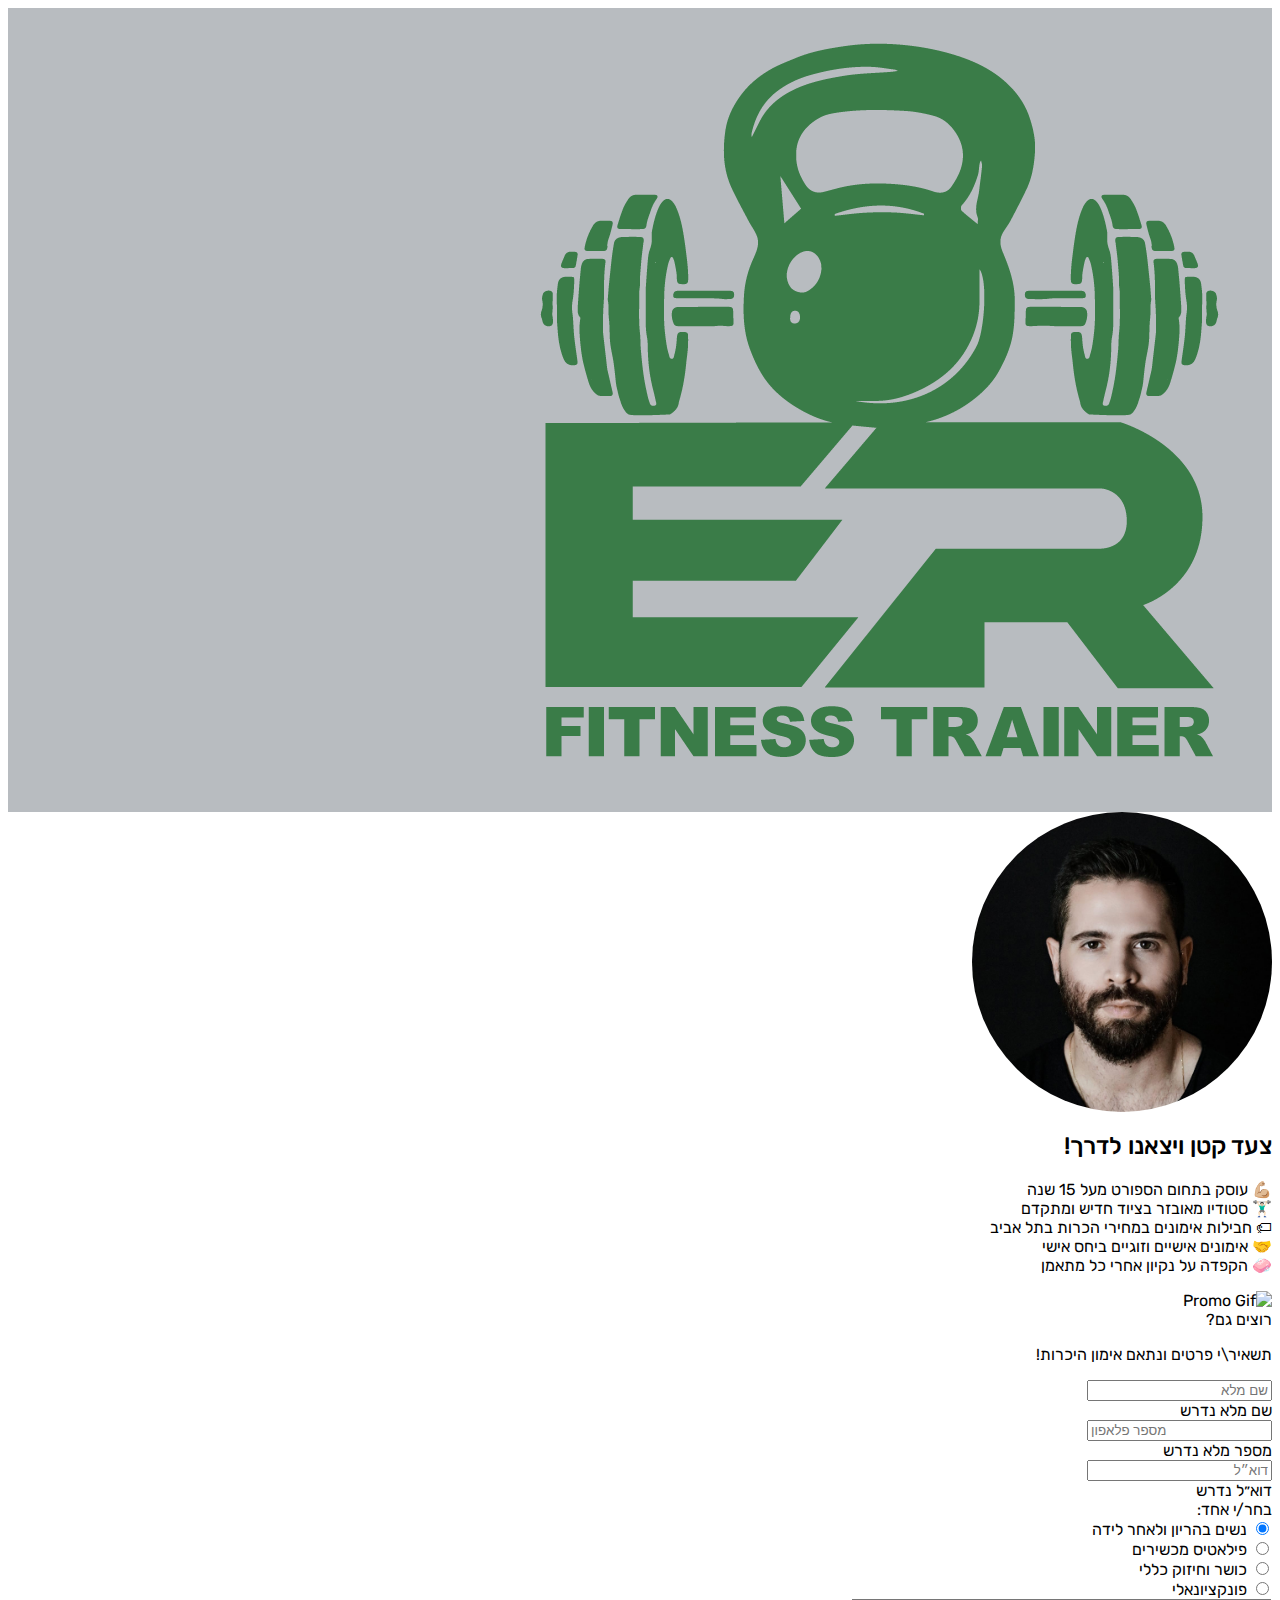
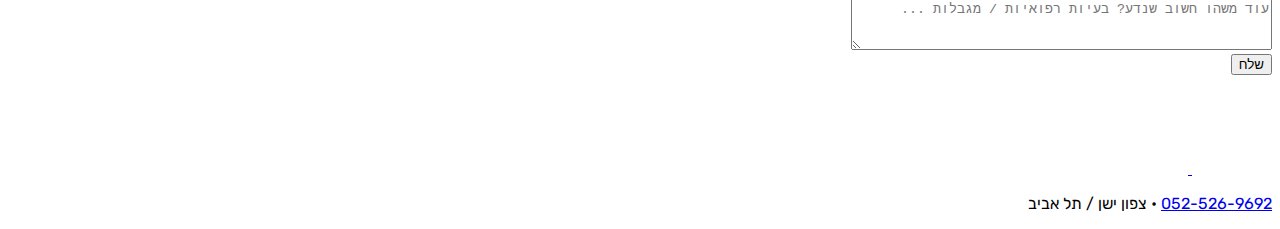
==== index.html @ 7b7f3a63 "Update" ====
<!doctype html>
<html lang="en" dir="rtl">

<head>
    <!-- Required meta tags -->
    <meta charset="utf-8">
    <meta name="viewport" content="width=device-width, initial-scale=1, shrink-to-fit=no">

    <!-- Bootstrap CSS -->
    <link rel="stylesheet" href="https://stackpath.bootstrapcdn.com/bootstrap/4.5.0/css/bootstrap.min.css"
        integrity="sha384-9aIt2nRpC12Uk9gS9baDl411NQApFmC26EwAOH8WgZl5MYYxFfc+NcPb1dKGj7Sk" crossorigin="anonymous">


    <!-- Custom CSS -->
    <link rel="stylesheet" href="css/custom.css">


    <!-- Google Fonts -->
    <link href="https://fonts.googleapis.com/css2?family=Rubik:wght@400;500&display=swap" rel="stylesheet">

    <!-- Global site tag (gtag.js) - Google Analytics -->
    <script async src="https://www.googletagmanager.com/gtag/js?id=UA-168075909-1"></script>
    <script>
        window.dataLayer = window.dataLayer || [];
        function gtag() { dataLayer.push(arguments); }
        gtag('js', new Date());

        gtag('config', 'UA-168075909-1');
    </script>

    <!-- Facebook Pixel Code -->
    <script>
        !function (f, b, e, v, n, t, s) {
            if (f.fbq) return; n = f.fbq = function () {
                n.callMethod ?
                    n.callMethod.apply(n, arguments) : n.queue.push(arguments)
            };
            if (!f._fbq) f._fbq = n; n.push = n; n.loaded = !0; n.version = '2.0';
            n.queue = []; t = b.createElement(e); t.async = !0;
            t.src = v; s = b.getElementsByTagName(e)[0];
            s.parentNode.insertBefore(t, s)
        }(window, document, 'script',
            'https://connect.facebook.net/en_US/fbevents.js');
        fbq('init', '248374906032521');
        fbq('track', 'PageView');
    </script>
    <noscript><img height="1" width="1" style="display:none"
            src="https://www.facebook.com/tr?id=248374906032521&ev=PageView&noscript=1" /></noscript>
    <!-- End Facebook Pixel Code -->



    <style>
        .bg-light-gray {
            background-color: rgb(184, 188, 192) !important;
        }
    </style>

    <title>Eldar Roth Fitness</title>
</head>

<body class="bg-secondary">

    <header class="bg-light-gray">
        <div class="container">
            <img src="img/Logo.png" alt="Logo" class="d-block mx-auto col-4 col-md-3 col-lg-3">
        </div>
    </header>

    <section class="mb-5">
        <!-- Basic Text -->
        <div class="container mt-5 text-center ">
            <div id="avatar" class="mx-auto my-3 shadow">
                <picture>
                    <img src="img/eldar_square.jpg" alt="Eldar">
                </picture>
            </div>

            <h2 class="text-white mb-4" style="font-weight: 500">צעד קטן ויצאנו לדרך!</h2>

        </div>

        <!-- Form Section -->

        <div class="container">
            <div class="mb-5 text-center text-light">
                <p>
                    💪🏼 עוסק בתחום הספורט מעל 15 שנה
                    <br />
                    🏋🏻‍♂️ סטודיו מאובזר בציוד חדיש ומתקדם
                    <br />
                    🏷 חבילות אימונים במחירי הכרות בתל אביב
                    <br />
                    🤝 אימונים אישיים וזוגיים ביחס אישי
                    <br />
                    🧼 הקפדה על נקיון אחרי כל מתאמן

                </p>
            </div>
        </div>



        <div class="container mb-5">
            <div class="video-container mx-auto">
                <div class="video-overlay"></div>
                <img src="img/promo.gif" alt="Promo Gif" class="img-fluid">
            </div>
        </div>

        <!-- <div class="container mb-3">
            <div class="video-container mx-auto">
                <div class="video-overlay"></div>
                <video muted autoplay loop>
                    <source src="img/promo.mp4" type="video/mp4">
                </video>
            </div>
        </div> -->

        <div class="container">
            <div class="text-center">

                <label class="btn btn-lg btn-danger" id="liked-button">רוצים גם?</label>

                <p class="mt-1 text-light">
                    תשאיר\י פרטים ונתאם
                    <!-- <label class="btn btn-danger" id="liked-button">בחצי מחיר!</label> -->
                    <label class="btn btn-danger text-white p-0 mt-1" id="liked-button">אימון היכרות!</label>
                </p>
            </div>
            <!-- Form -->
            <script type="text/javascript">var submitted = false;</script>
            <iframe name="hidden_iframe" id="hidden_iframe" style="display:none;" onload="if(submitted)  {}"></iframe>

            <form class="needs-validation mx-auto" novalidate name="contactform" id="contactform" enctype="text/plain"
                action="https://docs.google.com/forms/u/0/d/e/1FAIpQLSePoE7jJ5YDpMh3jZSKXUcZ0Lv846qV0DhsVUg01aslpEKmUA/formResponse?"
                target="hidden_iframe">


                <!-- Name Input -->
                <div class="form-row">
                    <div class="col-md-12 form-group">
                        <input class="form-control" id="entry.2050503941" name="entry.2050503941" placeholder="שם מלא"
                            type="text" required>
                        <div class="invalid-feedback">
                            שם מלא נדרש
                        </div>
                    </div>
                </div>

                <!-- Phone Number Input -->
                <div class="form-row">
                    <div class="col-md-12 form-group">
                        <input class="form-control" id="entry.878764942" name="entry.878764942"
                            placeholder="מספר פלאפון" type="tel" required>
                        <div class="invalid-feedback">
                            מספר מלא נדרש
                        </div>
                    </div>
                </div>

                <!-- Email Input -->
                <div class="form-row">
                    <div class="col-md-12 form-group">
                        <input class="form-control" id="entry.1030703572" name="entry.1030703572" placeholder="דוא״ל"
                            type="email" required>
                        <div class="invalid-feedback">
                            דוא״ל נדרש
                        </div>
                    </div>
                </div>



                <!-- Multiple Choice Questions -->
                <div class="text-light text-right my-1 mb-3">
                    <label>בחר/י אחד:</label>
                    <div class="form-check">
                        <input class="form-check-input" type="radio" name="entry.584848696" id="exampleRadios1"
                            value="נשים בהריון ולאחר לידה" checked>
                        <label class="form-check-label pr-4" for="entry.584848696">
                            נשים בהריון ולאחר לידה
                        </label>
                    </div>
                    <div class="form-check">
                        <input class="form-check-input" type="radio" name="entry.584848696" id="exampleRadios2"
                            value="פילאטיס מכשירים">
                        <label class="form-check-label pr-4" for="entry.584848696">
                            פילאטיס מכשירים
                        </label>
                    </div>
                    <div class="form-check">
                        <input class="form-check-input" type="radio" name="entry.584848696" id="exampleRadios2"
                            value="כושר וחיזוק כללי">
                        <label class="form-check-label pr-4" for="entry.584848696">
                            כושר וחיזוק כללי
                        </label>
                    </div>
                    <div class="form-check">
                        <input class="form-check-input" type="radio" name="entry.584848696" id="exampleRadios2"
                            value="פונקציונאלי">
                        <label class="form-check-label pr-4" for="entry.584848696">
                            פונקציונאלי
                        </label>
                    </div>
                </div>


                <!-- Comments Input -->
                <div class="form-row">
                    <div class="col-md-12 form-group">
                        <textarea class="form-control" id="entry.1548478431" name="entry.1548478431"
                            placeholder="עוד משהו חשוב שנדע? בעיות רפואיות / מגבלות ..." rows="3" cols="50"></textarea>

                    </div>
                </div>


                <!-- Submit Button -->
                <div class="row">
                    <div class="col-md-12 form-group mb-0 text-center">
                        <button class="btn btn-primary shadow" type="submit" id="submit-button">שלח
                        </button>
                    </div>
                </div>
            </form>

            <!-- Form Messages -->
            <div>
                <!-- Success Message -->
                <div class="text-center text-success mt-1" style="display: none;" id="form-message">
                    נשלח!
                </div>
            </div>
        </div>


    </section>
     

    <!-- End of Form Section -->



    <footer class="container">

        <!-- Social Logos -->
        <div class="row d-flex">
            <div class="mx-auto">
                <a href="https://www.facebook.com/Eldar-Roth-%D7%9E%D7%90%D7%9E%D7%9F-%D7%9B%D7%95%D7%A9%D7%A8-%D7%90%D7%99%D7%A9%D7%99-256737984974516/"
                    target="_blank">
                    <img src="img/facebook_icon.png" alt="Facebook icon" class="icon px-1">
                </a>
                <a href="https://www.instagram.com/eldaroth/" target="_blank">
                    <img src="img/instagram_icon.png" alt="Instagram Icon" class="icon px-1">
                </a>
            </div>
        </div>

        <div class="row mt-3">
            <p class="mx-auto text-light">
                <a style="text-decoration: underline;" class="text-light" href="tel:052-526-9692">052-526-9692</a> •
                צפון ישן / תל אביב
            </p>
        </div>

    </footer>




    <!-- Optional JavaScript -->
    <!-- jQuery first, then Popper.js, then Bootstrap JS -->
    <script src="https://code.jquery.com/jquery-3.2.1.min.js"></script>
    <script src="https://cdnjs.cloudflare.com/ajax/libs/popper.js/1.14.7/umd/popper.min.js"
        integrity="sha384-UO2eT0CpHqdSJQ6hJty5KVphtPhzWj9WO1clHTMGa3JDZwrnQq4sF86dIHNDz0W1"
        crossorigin="anonymous"></script>
    <script src="https://stackpath.bootstrapcdn.com/bootstrap/4.3.1/js/bootstrap.min.js"
        integrity="sha384-JjSmVgyd0p3pXB1rRibZUAYoIIy6OrQ6VrjIEaFf/nJGzIxFDsf4x0xIM+B07jRM"
        crossorigin="anonymous"></script>

    <!-- Custom Javascript -->
    <script src="js/form-validation.js"></script>

</body>

</html>
---- css/custom.css ----
body {
    font-family: 'Rubik', sans-serif;
}

.logo {
    width: 400px;
}

.text-pink {
    color: rgb(192, 35, 61);
}

#contactform {
    max-width: 400px;
}

.icon {
    width: 80px;
}

#avatar {
    width: 300px;
    height: 300px;
    border-radius: 50%;
    overflow: hidden;
    position: relative;
  }

  #avatar img {
    width: 100%;
    height: auto;
    overflow: hidden;
  }

  #liked-button:hover {
      cursor: auto;
  }
   

  .bg-light-gray {
      background-color: rgb(184, 188, 192) !important; 
  }


  /* Video related */

  video {
      position: relative;
      width: 100%;
  }
  .video-container {
      max-width: 600px;
      position: relative;
  }
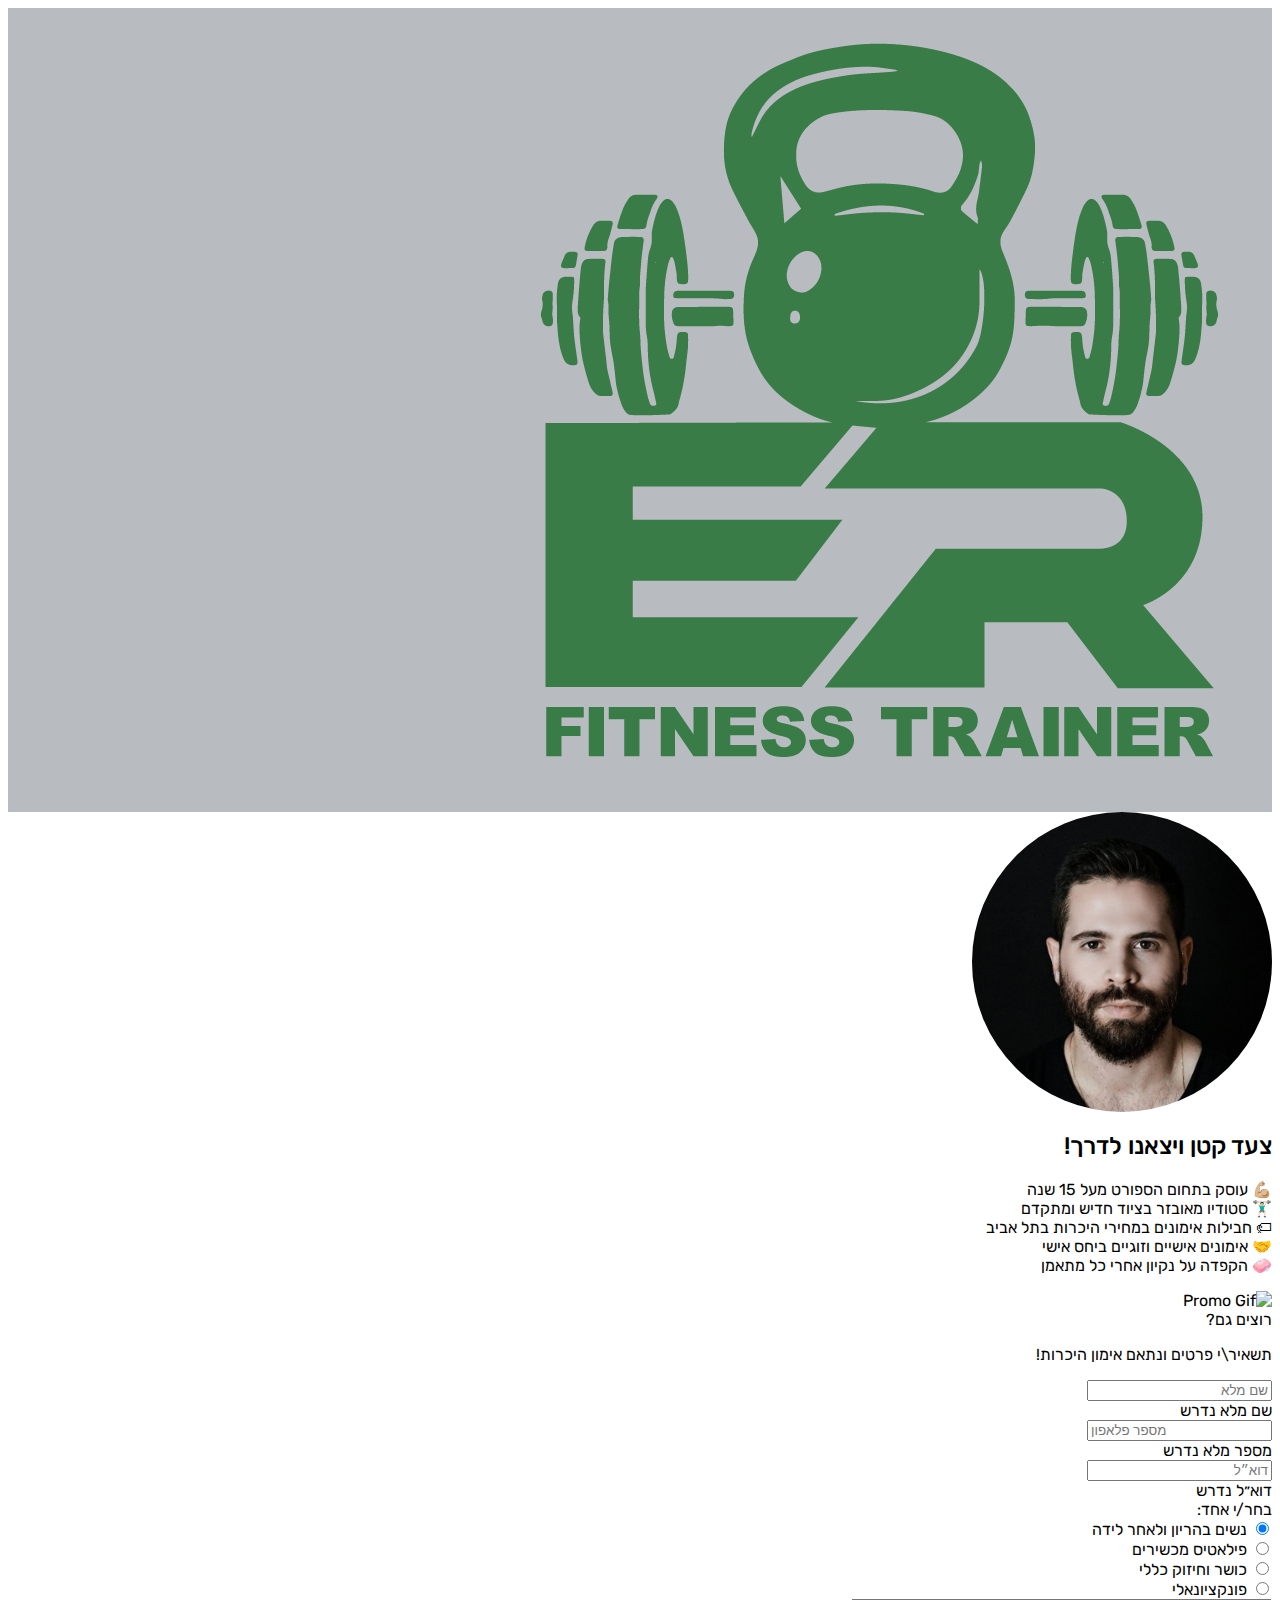
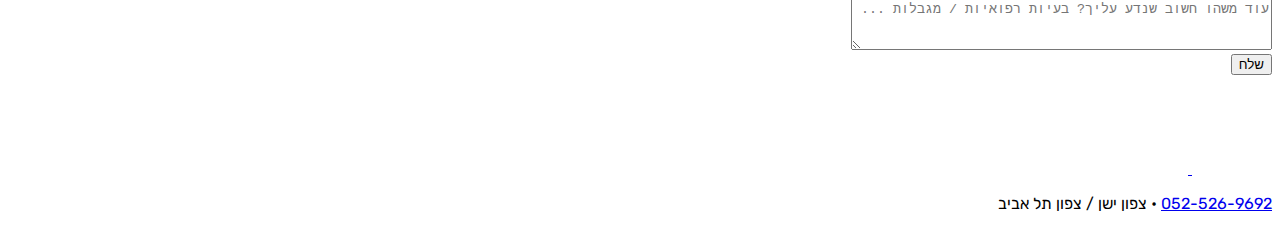
==== commit 5d1c961f: "Update index.html" ====
--- a/index.html
+++ b/index.html
@@ -89,7 +89,7 @@
                     <br />
                     🏋🏻‍♂️ סטודיו מאובזר בציוד חדיש ומתקדם
                     <br />
-                    🏷 חבילות אימונים במחירי הכרות בתל אביב
+                    🏷 חבילות אימונים במחירי היכרות בתל אביב
                     <br />
                     🤝 אימונים אישיים וזוגיים ביחס אישי
                     <br />
@@ -210,7 +210,8 @@
                 <div class="form-row">
                     <div class="col-md-12 form-group">
                         <textarea class="form-control" id="entry.1548478431" name="entry.1548478431"
-                            placeholder="עוד משהו חשוב שנדע? בעיות רפואיות / מגבלות ..." rows="3" cols="50"></textarea>
+                            placeholder="עוד משהו חשוב שנדע עליך? בעיות רפואיות / מגבלות ..." rows="3"
+                            cols="50"></textarea>
 
                     </div>
                 </div>
@@ -260,7 +261,7 @@
         <div class="row mt-3">
             <p class="mx-auto text-light">
                 <a style="text-decoration: underline;" class="text-light" href="tel:052-526-9692">052-526-9692</a> •
-                צפון ישן / תל אביב
+                צפון ישן / צפון תל אביב
             </p>
         </div>
 
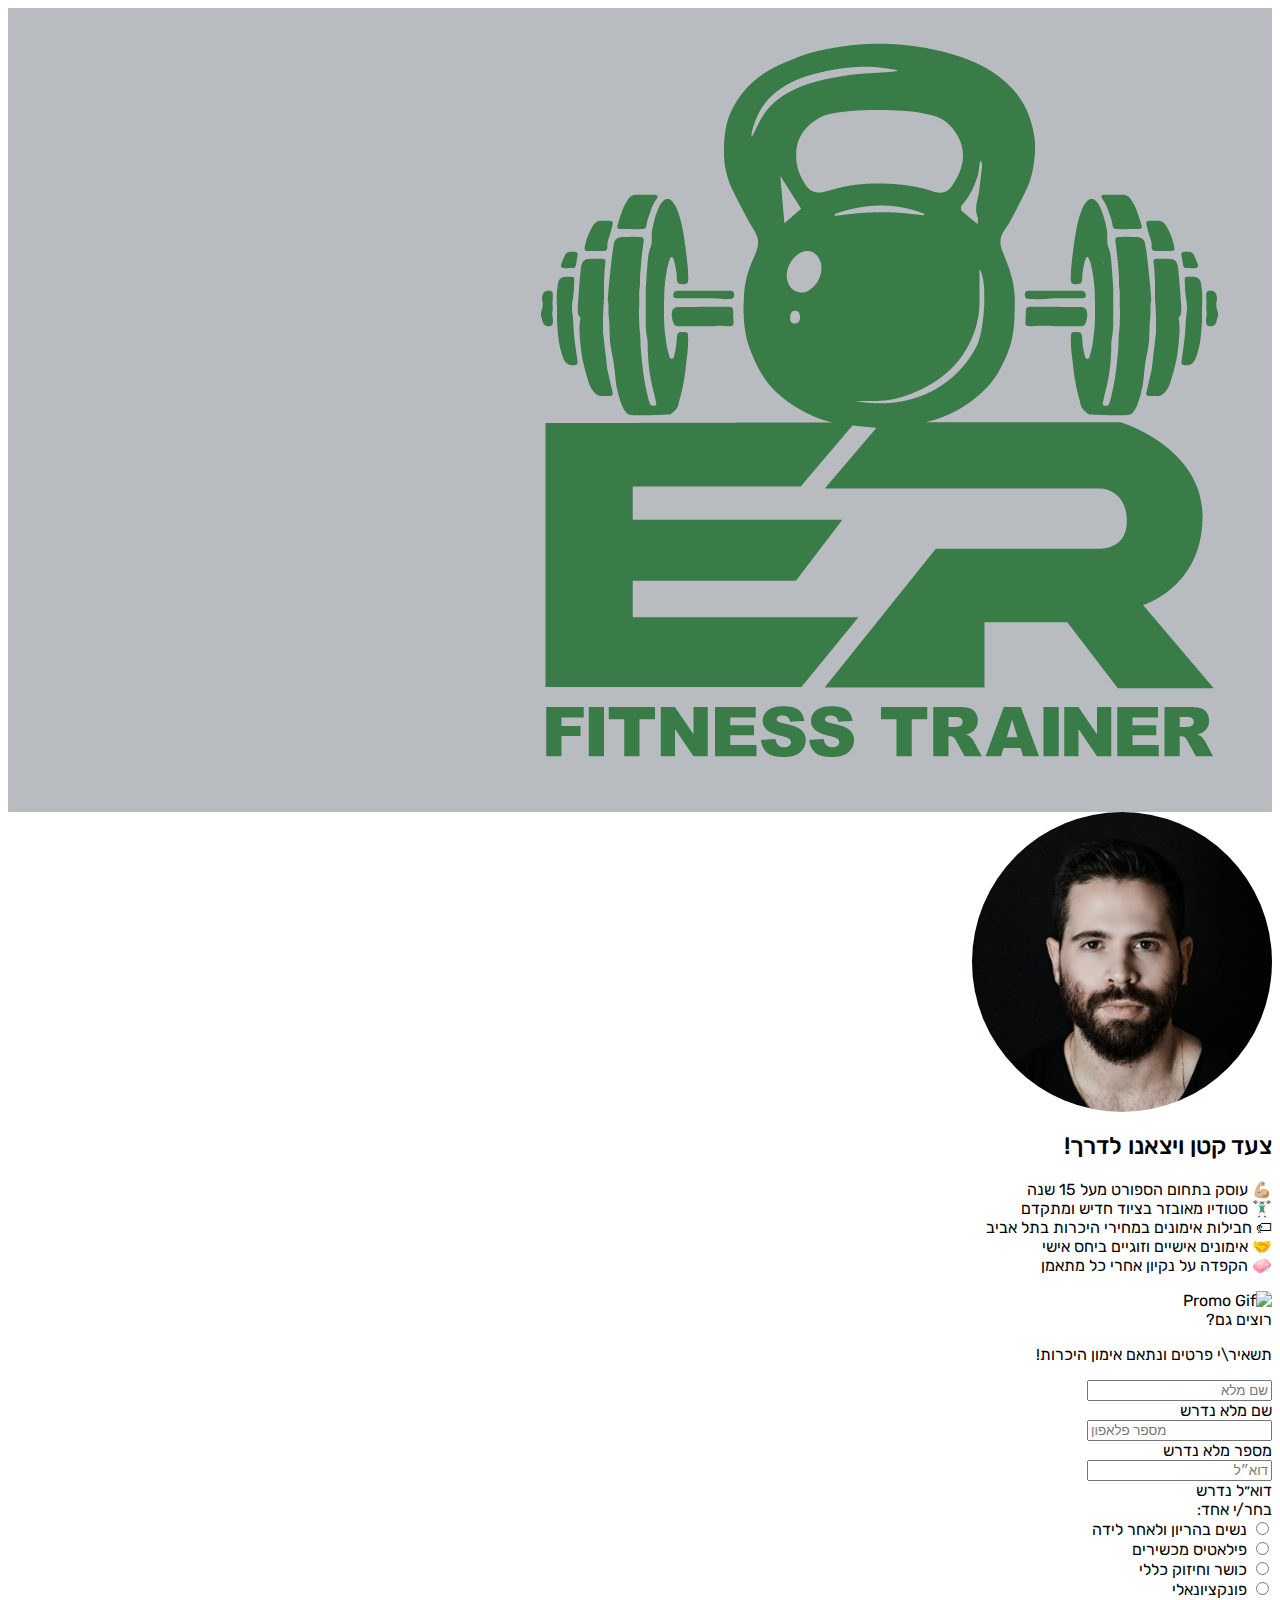
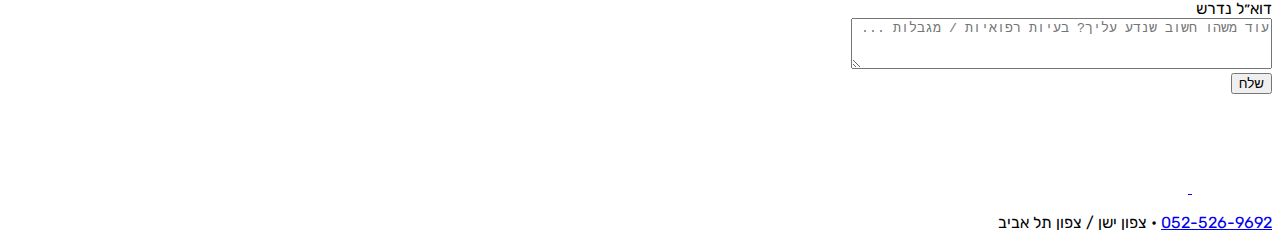
==== commit 06bfb37e: "Update index.html" ====
--- a/index.html
+++ b/index.html
@@ -177,7 +177,7 @@
                     <label>בחר/י אחד:</label>
                     <div class="form-check">
                         <input class="form-check-input" type="radio" name="entry.584848696" id="exampleRadios1"
-                            value="נשים בהריון ולאחר לידה" checked>
+                            value="נשים בהריון ולאחר לידה" required>
                         <label class="form-check-label pr-4" for="entry.584848696">
                             נשים בהריון ולאחר לידה
                         </label>
@@ -202,6 +202,9 @@
                         <label class="form-check-label pr-4" for="entry.584848696">
                             פונקציונאלי
                         </label>
+                    </div>
+                    <div class="invalid-feedback">
+                        דוא״ל נדרש
                     </div>
                 </div>
 
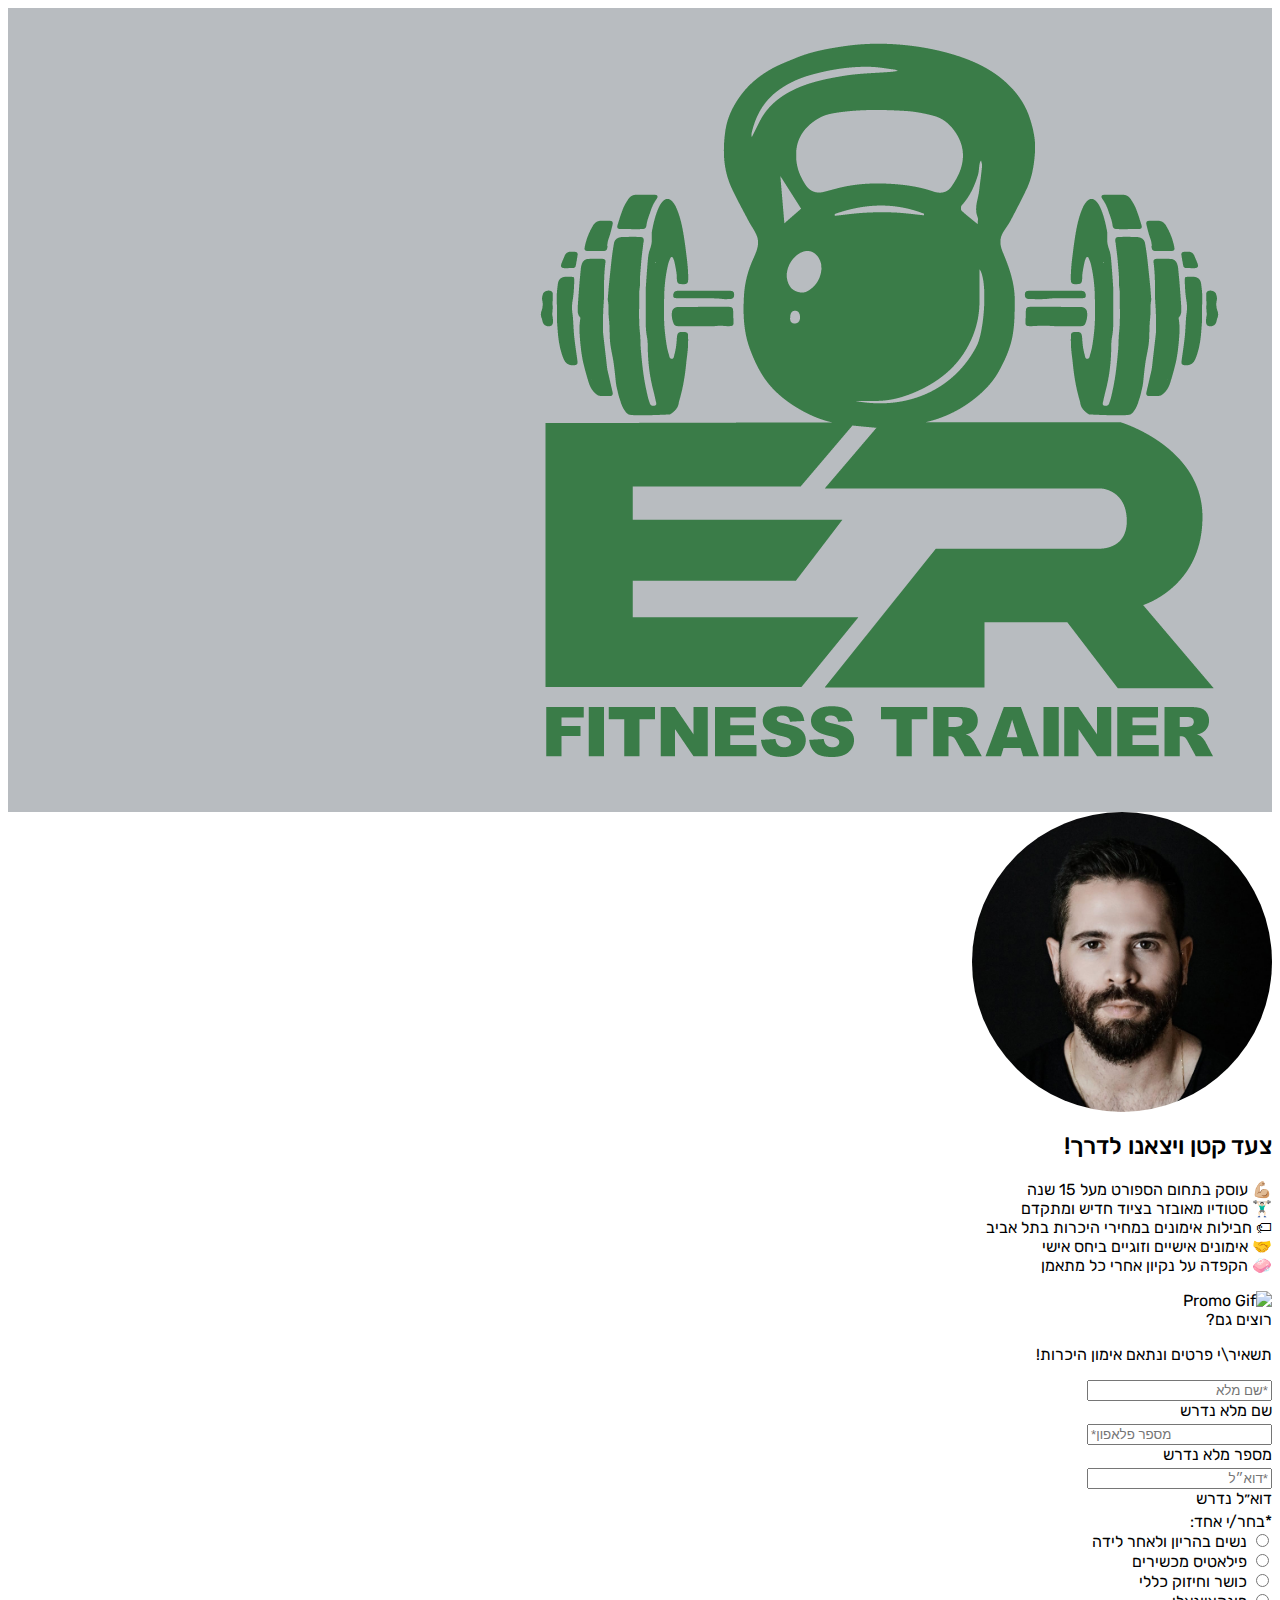
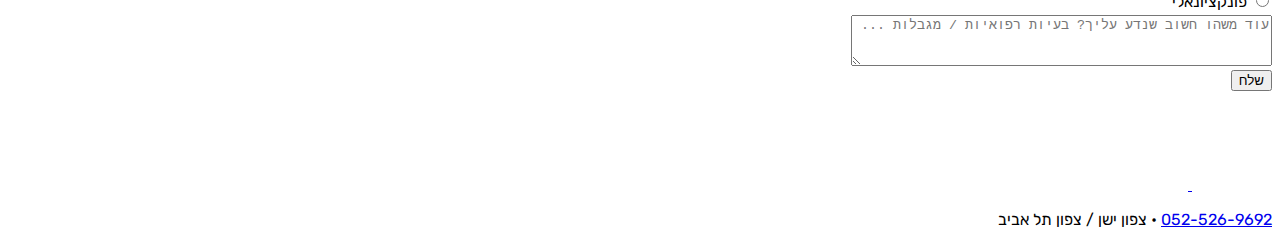
==== commit 4bb5b2d1: "Update" ====
--- a/index.html
+++ b/index.html
@@ -54,6 +54,13 @@
         .bg-light-gray {
             background-color: rgb(184, 188, 192) !important;
         }
+
+        .error-message {
+            width: 100%;
+            margin-top: .25rem;
+            font-size: 80%;
+            color: #dc3545;
+        }
     </style>
 
     <title>Eldar Roth Fitness</title>
@@ -128,22 +135,37 @@
                     <label class="btn btn-danger text-white p-0 mt-1" id="liked-button">אימון היכרות!</label>
                 </p>
             </div>
+
+
+
+            <!-- https://docs.google.com/forms/d/e/1FAIpQLSdrNEPhyKz7hEAVQDeems2yEfdDxTz8jP5dp16Xd_tPjCeXnw/viewform?usp=pp_url
+                &entry.2050503941=test
+                &entry.878764942=8181818181
+                &entry.1030703572=test@test.co
+                &entry.584848696=%D7%A0%D7%A9%D7%99%D7%9D+%D7%91%D7%94%D7%A8%D7%99%D7%95%D7%9F+%D7%95%D7%9C%D7%90%D7%97%D7%A8+%D7%9C%D7%99%D7%93%D7%94
+                &entry.1548478431=Test -->
+
+            <!-- https://docs.google.com/forms/d/1wHizBS3UkXIW1Tl3VXjq4tybWbZ4y-1tNLBABAbp5Xs/ -->
+
             <!-- Form -->
             <script type="text/javascript">var submitted = false;</script>
-            <iframe name="hidden_iframe" id="hidden_iframe" style="display:none;" onload="if(submitted)  {}"></iframe>
+
+
 
             <form class="needs-validation mx-auto" novalidate name="contactform" id="contactform" enctype="text/plain"
-                action="https://docs.google.com/forms/u/0/d/e/1FAIpQLSePoE7jJ5YDpMh3jZSKXUcZ0Lv846qV0DhsVUg01aslpEKmUA/formResponse?"
-                target="hidden_iframe">
+                action="https://docs.google.com/forms/d/1wHizBS3UkXIW1Tl3VXjq4tybWbZ4y-1tNLBABAbp5Xs/formResponse?">
 
 
                 <!-- Name Input -->
                 <div class="form-row">
                     <div class="col-md-12 form-group">
-                        <input class="form-control" id="entry.2050503941" name="entry.2050503941" placeholder="שם מלא"
+                        <input class="form-control" id="entry.2050503941" name="entry.2050503941" placeholder="*שם מלא"
                             type="text" required>
                         <div class="invalid-feedback">
                             שם מלא נדרש
+                        </div>
+                        <div class="error-message">
+
                         </div>
                     </div>
                 </div>
@@ -152,9 +174,12 @@
                 <div class="form-row">
                     <div class="col-md-12 form-group">
                         <input class="form-control" id="entry.878764942" name="entry.878764942"
-                            placeholder="מספר פלאפון" type="tel" required>
+                            placeholder="*מספר פלאפון" type="tel" required>
                         <div class="invalid-feedback">
                             מספר מלא נדרש
+                        </div>
+                        <div class="error-message">
+
                         </div>
                     </div>
                 </div>
@@ -162,11 +187,14 @@
                 <!-- Email Input -->
                 <div class="form-row">
                     <div class="col-md-12 form-group">
-                        <input class="form-control" id="entry.1030703572" name="entry.1030703572" placeholder="דוא״ל"
+                        <input class="form-control" id="entry.1030703572" name="entry.1030703572" placeholder="*דוא״ל"
                             type="email" required>
                         <div class="invalid-feedback">
                             דוא״ל נדרש
                         </div>
+                        <div class="error-message">
+
+                        </div>
                     </div>
                 </div>
 
@@ -174,7 +202,7 @@
 
                 <!-- Multiple Choice Questions -->
                 <div class="text-light text-right my-1 mb-3">
-                    <label>בחר/י אחד:</label>
+                    <label>*בחר/י אחד:</label>
                     <div class="form-check">
                         <input class="form-check-input" type="radio" name="entry.584848696" id="exampleRadios1"
                             value="נשים בהריון ולאחר לידה" required>
@@ -202,9 +230,10 @@
                         <label class="form-check-label pr-4" for="entry.584848696">
                             פונקציונאלי
                         </label>
-                    </div>
-                    <div class="invalid-feedback">
-                        דוא״ל נדרש
+
+                    </div>
+                    <div id="multiple-error-message" class="error-message">
+
                     </div>
                 </div>
 
@@ -256,7 +285,7 @@
                     <img src="img/facebook_icon.png" alt="Facebook icon" class="icon px-1">
                 </a>
                 <a href="https://www.instagram.com/eldaroth/" target="_blank">
-                    <img src="img/instagram_icon.png" alt="Instagram Icon" class="icon px-1">
+                    <img src="img/instagram_icon_new.png" alt="Instagram Icon" class="icon px-1">
                 </a>
             </div>
         </div>
@@ -282,6 +311,16 @@
     <script src="https://stackpath.bootstrapcdn.com/bootstrap/4.3.1/js/bootstrap.min.js"
         integrity="sha384-JjSmVgyd0p3pXB1rRibZUAYoIIy6OrQ6VrjIEaFf/nJGzIxFDsf4x0xIM+B07jRM"
         crossorigin="anonymous"></script>
+    <!-- <script>
+        $('#contactform').on('submit', function (e) {
+            $('#contactform *').fadeOut(2000);
+            $('#form-message').fadeIn(2000);
+            // $('#gform').prepend('Your submission has been processed...');
+        });
+    </script> -->
+
+
+
 
     <!-- Custom Javascript -->
     <script src="js/form-validation.js"></script>
